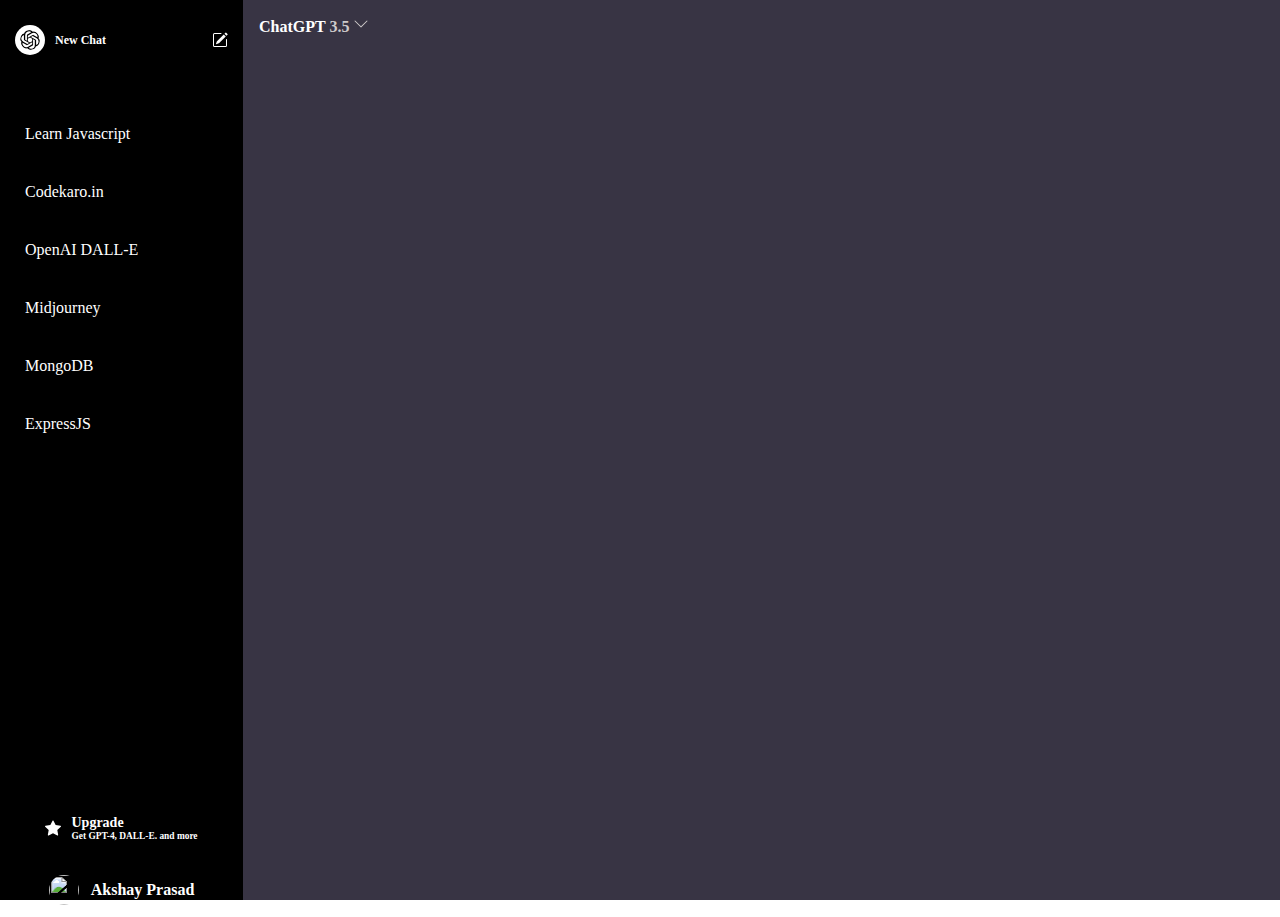
==== gpt/index.html @ b61f6b23 "Chat-GPT Frontend" ====
<!DOCTYPE html>
<html lang="en">
<head>
    <meta charset="UTF-8">
    <meta name="viewport" content="width=device-width, initial-scale=1.0">
    <link rel="stylesheet" href="style.css">
    <title>ChatGPT</title>
</head>
<body>
    <div class="navbar-container">
        <div class="itemalign">
            <div class="holder">
               <div class="headchat">
                    <div class="headerleft">
                        <img src="open.svg" alt="" class="openai">
                        <h3 class="new">New Chat</h3>
                    </div>
                    
                    <svg xmlns="http://www.w3.org/2000/svg" width="16" height="16" fill="white" class="bi bi-pencil-square" viewBox="0 0 16 16">
                        <path d="M15.502 1.94a.5.5 0 0 1 0 .706L14.459 3.69l-2-2L13.502.646a.5.5 0 0 1 .707 0l1.293 1.293zm-1.75 2.456-2-2L4.939 9.21a.5.5 0 0 0-.121.196l-.805 2.414a.25.25 0 0 0 .316.316l2.414-.805a.5.5 0 0 0 .196-.12l6.813-6.814z"/>
                        <path fill-rule="evenodd" d="M1 13.5A1.5 1.5 0 0 0 2.5 15h11a1.5 1.5 0 0 0 1.5-1.5v-6a.5.5 0 0 0-1 0v6a.5.5 0 0 1-.5.5h-11a.5.5 0 0 1-.5-.5v-11a.5.5 0 0 1 .5-.5H9a.5.5 0 0 0 0-1H2.5A1.5 1.5 0 0 0 1 2.5z"/>
                    </svg>
                </div>
            
                <ul>
                    <li>Learn Javascript</li>
                    <li>Codekaro.in</li>
                    <li>OpenAI DALL-E</li>
                    <li>Midjourney</li>
                    <li>MongoDB</li>
                    <li>ExpressJS</li>
                </ul> 
            </div>
            

            <div class="footer">
                <div class="upgrade">
                    <svg xmlns="http://www.w3.org/2000/svg" width="16" height="16" fill="white" class="bi bi-star-fill" viewBox="0 0 16 16">
                        <path d="M3.612 15.443c-.386.198-.824-.149-.746-.592l.83-4.73L.173 6.765c-.329-.314-.158-.888.283-.95l4.898-.696L7.538.792c.197-.39.73-.39.927 0l2.184 4.327 4.898.696c.441.062.612.636.282.95l-3.522 3.356.83 4.73c.078.443-.36.79-.746.592L8 13.187l-4.389 2.256z"/>
                    </svg>
                    <div class="info">
                        <h4>Upgrade</h2>
                        <h6>Get GPT-4, DALL-E. and more</h5>
                    </div>
                </div>
                <div class="userinfo">
                    <img src="https://images.unsplash.com/photo-1547425260-76bcadfb4f2c?w=500&auto=format&fit=crop&q=60&ixlib=rb-4.0.3&ixid=M3wxMjA3fDB8MHxzZWFyY2h8Nnx8cGVyc29ufGVufDB8fDB8fHww" alt="" class="person">
                    <h4 class="username">Akshay Prasad</h3>
                </div>
        
            </div>
            
        </div>
        
    </div>

    <div class="main1">
        <div class="top-main">
           <h1 class="mainheader">ChatGPT <span class="point">3.5 <svg xmlns="http://www.w3.org/2000/svg" width="16" height="16" fill="rgb(206, 202, 202)" class="bi bi-chevron-down" viewBox="0 0 16 16">
            <path fill-rule="evenodd" d="M1.646 4.646a.5.5 0 0 1 .708 0L8 10.293l5.646-5.647a.5.5 0 0 1 .708.708l-6 6a.5.5 0 0 1-.708 0l-6-6a.5.5 0 0 1 0-.708z"/>
          </svg></span></h1> 
        </div>
        
    </div>

</body>
</html>
---- gpt/style.css ----
*{
    margin: 0;
    padding: 0;
}
body{
    display: flex;
}
.navbar-container {
    width: 300px;
    height: 100vh;
    display: flex;
    flex-direction: column;
    background-color: black;
}

.itemalign {
    margin: 25px 15px 0px;
    display: flex;
    flex-direction: column;
    gap: 350px;

}

.new{
    color: #ffff;
    font-size: 12px;
    font-weight: 800;
    
}

.navbar-container ul li{
    color: #ffff;
    margin-top: 20px;
    list-style: none;
    margin-bottom: 10px;
}
.openai {
    width: 20px;
    height: 20px;
    background-color: #ffff;
    border-radius: 50%;
    padding: 5px;

}
.headchat {
    display: flex;
    align-items: center;
    justify-content: space-between;
}

.headerleft {
    display: flex;
    gap: 10px;
    flex-wrap: wrap;
    align-items: center;
}

.person {
    width: 30px;
    height: 30px;
    border-radius: 50%;
    object-fit: cover;
    
}

.userinfo {
    display: flex;
    align-items: center;
    gap: 12px;
    justify-content: center;
    margin-top: 10px;
    padding: 12px;
    border-radius: 12px;
    cursor: pointer;
}


.userinfo:hover {
    background-color: rgb(88,88,88);

}

.info {
    color: white;
    font-size: 14px;
}

.upgrade {
    display: flex;
    gap: 10px;
    cursor: pointer;
    justify-content: center;
    align-items: center;
    padding: 12px;
    border-radius: 12px;
}

ul {
   margin-top: 60px;
}

li {
    padding: 10px;
    border-radius: 12px;
    cursor: pointer;
}

li:hover {
    background-color: rgb(88, 88, 88);
}

.upgrade:hover {
    background-color: rgb(88,88,88);
}

.username {
    color: #ffff;
}


.main1{
    width: 100%;
    height: 100vh;
    margin: auto;
    background-color: #383444;
}



.mainheader{
    margin: 16px 0px 0px 16px;
    color: white;
    font-size: 16px;
}

.point {
    color: rgb(206, 202, 202);
}

.top-main {
    display: flex;
    align-items: center;
}

svg {
    cursor: pointer;
}
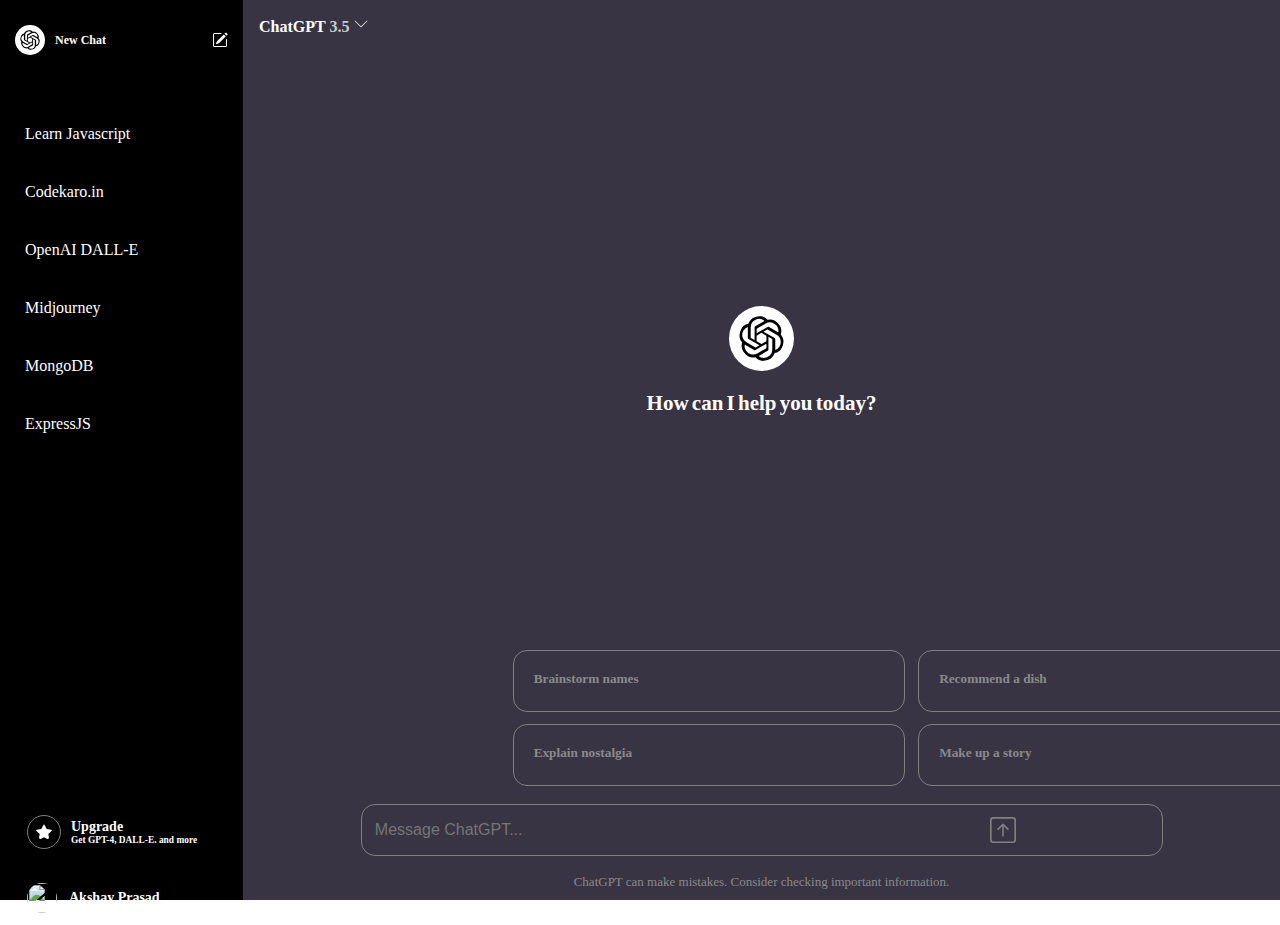
==== commit 22d12ea8: "Final Chatgpt frontend" ====
--- a/gpt/index.html
+++ b/gpt/index.html
@@ -60,8 +60,39 @@
             <path fill-rule="evenodd" d="M1.646 4.646a.5.5 0 0 1 .708 0L8 10.293l5.646-5.647a.5.5 0 0 1 .708.708l-6 6a.5.5 0 0 1-.708 0l-6-6a.5.5 0 0 1 0-.708z"/>
           </svg></span></h1> 
         </div>
+        <div class="middle">
+            <img src="open.svg" alt="" class="mainopenai">
+            <h2 class="how">How can I help you today?</h2>
+        </div>
+        <div class="grids">
+            <div class="container1">
+                <h5 class="tellme">Brainstorm names</h5>
+            </div>
+            <div class="container1">
+                <h5 class="tellme">Recommend a dish</h5>
+            </div>
+            <div class="container1">
+                <h5 class="tellme">Explain nostalgia</h5>
+            </div>
+            <div class="container1">
+                <h5 class="tellme">Make up a story</h5>
+            </div>
+        </div>
         
+        <div class="textbox">
+            
+            <input type="text" placeholder="   Message ChatGPT..." class="message">
+            <svg xmlns="http://www.w3.org/2000/svg" width="26" height="26" fill="gray" class="bi bi-arrow-up-square" viewBox="0 0 16 16">
+                <path fill-rule="evenodd" d="M15 2a1 1 0 0 0-1-1H2a1 1 0 0 0-1 1v12a1 1 0 0 0 1 1h12a1 1 0 0 0 1-1zM0 2a2 2 0 0 1 2-2h12a2 2 0 0 1 2 2v12a2 2 0 0 1-2 2H2a2 2 0 0 1-2-2zm8.5 9.5a.5.5 0 0 1-1 0V5.707L5.354 7.854a.5.5 0 1 1-.708-.708l3-3a.5.5 0 0 1 .708 0l3 3a.5.5 0 0 1-.708.708L8.5 5.707z"/>
+            </svg>
+            
+        </div>
+        <div class="foot">
+            <p class="footline">ChatGPT can make mistakes. Consider checking important information.</p>
+        </div>
     </div>
+
+    
 
 </body>
 </html>--- a/gpt/style.css
+++ b/gpt/style.css
@@ -67,7 +67,7 @@
     display: flex;
     align-items: center;
     gap: 12px;
-    justify-content: center;
+    justify-content: left;
     margin-top: 10px;
     padding: 12px;
     border-radius: 12px;
@@ -89,7 +89,7 @@
     display: flex;
     gap: 10px;
     cursor: pointer;
-    justify-content: center;
+    justify-content: left;
     align-items: center;
     padding: 12px;
     border-radius: 12px;
@@ -115,6 +115,14 @@
 
 .username {
     color: #ffff;
+    font-size: 14px;
+}
+
+.navbar-container .footer .upgrade svg {
+    background-color: black;
+    border: solid gray 1px;
+    padding: 8px;
+    border-radius: 50%;
 }
 
 
@@ -144,4 +152,101 @@
 
 svg {
     cursor: pointer;
+}
+
+.mainopenai {
+    background-color: white;
+    width: 45px;
+    height: 45px;
+    border-radius: 50%;
+    padding: 10px;
+}
+
+.how {
+    color: white;
+    word-spacing: -2px;
+    font-size: 21px;
+}
+
+.middle {
+    display: flex;
+    flex-direction: column;
+    justify-content: center;
+    gap: 20px;
+    align-items: center;
+    position: relative;
+    top: 30%;
+}
+
+.grids {
+    display: grid;
+    grid-template-columns: repeat(2,1fr);
+    position: relative;
+    top: 56%;
+    left: 26%;
+    width: 811px;
+    row-gap: 12px;
+    
+}
+
+.container1:hover {
+    background-color: #423d50;
+}
+
+
+.container1 {
+    padding: 20px;
+    border: solid gray 1px;
+    height: 20px;
+    width: 350px;
+    border-radius: 14px;
+    cursor: pointer;
+}
+
+.tellme {
+    color: rgb(138, 138, 138);
+}
+
+.textbox {
+    display: flex;
+    align-items: end;
+    justify-content: center;
+    position: relative;
+    top: 58%;
+}
+
+
+
+.message {
+    width: 800px;
+    height: 50px;
+    border-radius: 14px;
+    background-color: #383444;
+    border: solid gray 1px;
+    color: white;
+    font-size: medium;
+}
+.message:focus {
+    outline: none;
+    text-indent: 20px;
+    
+}
+
+.main1 .textbox svg {
+    position: absolute;
+    left: 72%;
+    top: 13px;
+}
+
+.foot {
+    display: flex;
+    align-items: center;
+    justify-content: center;
+    position: relative;
+    top: 60%;
+}
+
+.footline {
+    color: rgb(138, 138, 138);
+    font-size: small;
 }